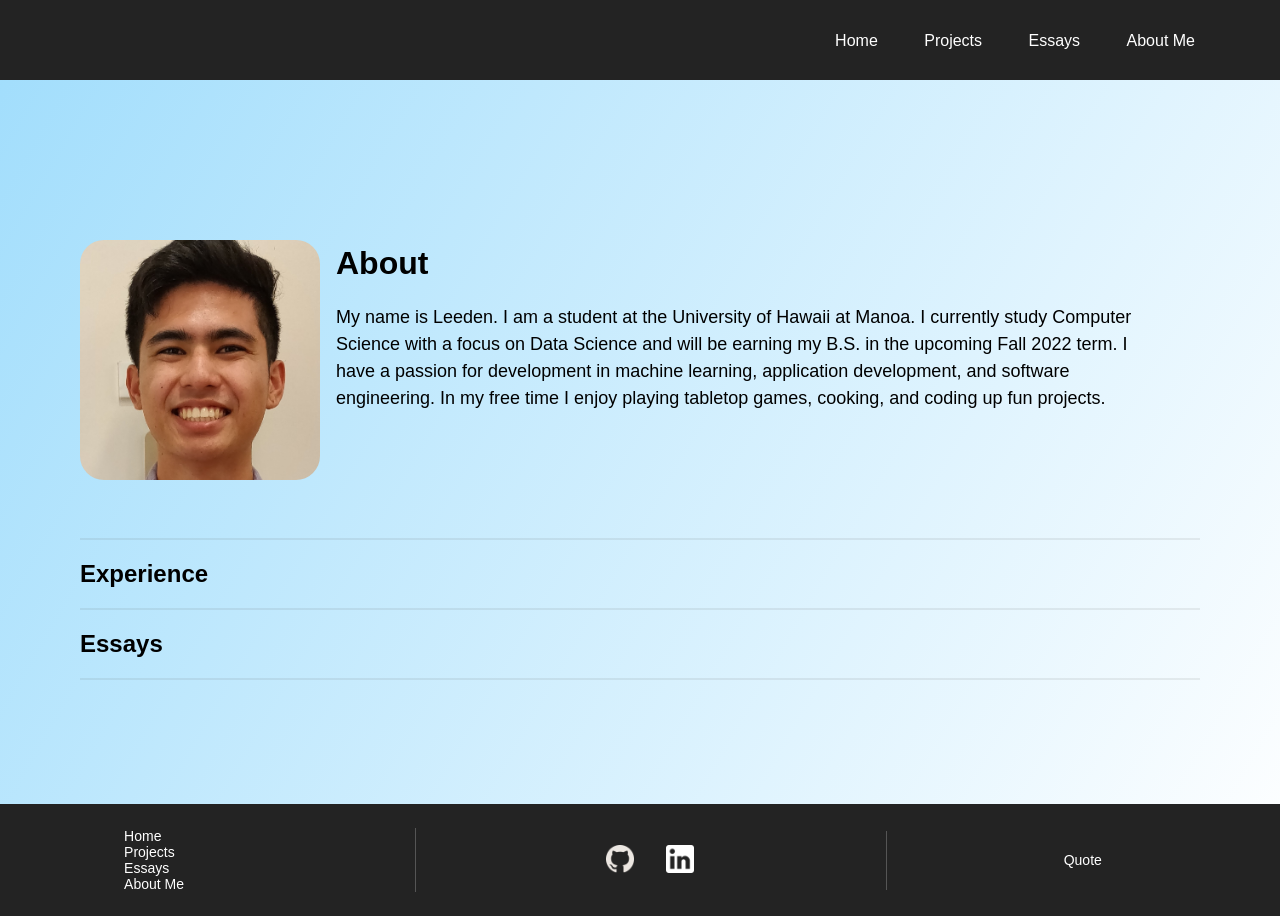
==== about/index.html @ 835e1a2b "worked on about and home pages" ====
<!-- THIS FILE IS PROGRAMATICALLY GENERATED, CHANGES TO THIS .html FILE WILL NOT SAVE-->
        <head>
            <title>Leeden R | Portfolio</title>
            <link rel="stylesheet" href="../styles.css" /><link rel="stylesheet" href="about.css" />
            <link rel="icon" type="image/x-icon" href="../images/favicon.png" />
            <meta name="viewport" content="width=device-width, initial-scale=1.0" />
        </head>
    <body><div class="background_image">
        <div class="navbar">
            <a class="menu_obj" href="#"><img class="inverted menu_button" src="../images/menu.png" alt="menu button" /></a>
            <a class="navbar_obj" href="/">Home</a>
            <a class="navbar_obj" href="/projects/">Projects</a>
            <a class="navbar_obj" href="/essays/">Essays</a>
            <a class="navbar_obj" href="/about/">About Me</a>
        </div>
    <div class="site_body">
        <img class="profile_picture" src="../images/profile-picture.jpg" alt="headshot" />
        <h1>About</h1>
        <p class="about_body">My name is Leeden. I am a student at the University of Hawaii at Manoa. I currently study Computer Science with a focus on Data Science and will be earning my B.S. in the upcoming Fall 2022 term. I have a passion for development in machine learning, application development, and software engineering. In my free time I enjoy playing tabletop games, cooking, and coding up fun projects.</p>
        <div class="hr"></div>
        <h2>Experience</h2><div class="hr"></div>
        <h2>Essays</h2>
        <div class="hr"></div>
    </div>
        <div class="footer">
            <div class="footer_col">
                <a class="sitemap_obj" href="/">Home</a>
                <a class="sitemap_obj" href="/projects/">Projects</a>
                <a class="sitemap_obj" href="/essays/">Essays</a>
                <a class="sitemap_obj" href="/about/">About Me</a>
            </div>
            <div class="footer_col">
                <a href="https://github.com/leedenkraquel"><img class="inverted footer_icon" src="../images/github.png" alt="github logo" /></a>
                <a href="https://www.linkedin.com/in/leeden-raquel-398309183/"><img class="inverted footer_icon" src="../images/linkedin.png" alt="linkedin logo" /></a>
            </div>
            <div class="footer_col">
                <p>Quote</p>
            </div>
        </div>
    </div></body>
---- styles.css ----
body {
    background-color: #eaf8ff;
    font-family: Arial;
    margin: 0;
    position: absolute;
    top: 0;
    bottom: 0;
    left: 0;
    right: 0;
}
.background_image {
    background-image: linear-gradient(120deg, #a0ddfc, #fff);
}
.navbar {
    color: #fff;
    background-color: #232323;
    transition: 0.5s;
    z-index: 2;
}
.navbar_obj {
    color: #fff;
    margin-right: 2em;
    text-decoration: none;
}
.navbar_obj:hover {
    color: #ccc;
}
.menu_obj {
    background-color: #232323;
    position: absolute;
    top: 0;
    right: 0;
    padding: 1em;
    transform: rotate(180deg);
    transition: 0.5s;
}
@media screen and (max-width: 700px) {
    .navbar {
        position: absolute;
        width:0;
        top: 0;
        bottom: 0;
        right: 0;
        padding-top: 3em;
        padding-bottom: 0;
    }
    .navbar_obj {
        display: block; 
        font-size: 0;
        padding-bottom: 0.5em;
        padding-left: 0.3em;
    }
    .navbar:focus-within {
        width: 7em;
    }
    .navbar:focus-within .navbar_obj {
        font-size: 20;
    }
    .menu_obj:focus {
        right: 6.9em;
    }
    .menu_obj:focus .menu_button{
        transform: rotate(540deg);
    }
    .menu_button {
        height: 24;
        transition: 1s;
    }
}
@media screen and (min-width: 700px) {
    .navbar {
        position: absolute;
        left: 0;
        right: 0;
        height: 2em;
        padding-top: 2em;
        padding-bottom: 1em;
        padding-right: 3em;
        text-align: end;
    }
    .navbar_obj {
        display: inline;
        font-size: 16;
        padding: 5px;
    }
    .menu_obj {
        display: none;
    }
}
.site_body {
    padding-top: 14em;
    padding-left: 5em;
    padding-right: 5em;
    min-height: calc(100% - 20em);
}
.footer {
    background-color: #232323;
    color: #fff;
    height: 6em;
    display: grid;
    grid-template-columns: auto auto auto; 
    justify-items: center;
    align-items: center;
    font-size: 14;
    padding-top: 1em;
    padding-bottom: 1em;
}
.footer_col {
    width: 100%;
    border-right: 1px solid #555;
    text-align: center;
}
.sitemap_obj {
    padding-left: 30%;
    text-align: start;
    display: block;
    color: #fff;
    text-decoration: none;
}
.footer_icon {
    height: 2em;
    padding: 1em;
}
.inverted {
    filter: invert(1);
}
.hr {
    border-bottom: 2px solid #555;
    opacity: 0.1;
}
---- about/about.css ----
.profile_picture {
    float: left;
    border-radius: 10%;
    margin-top: 1em;
    margin-right: 1em;
    height: 15em;
}
.about_body {
    font-size: 18;
    min-height: 10em;
    margin-bottom: 3em;
    padding-left: 2em;
    padding-right: 2em;
    line-height: 1.5em;
}
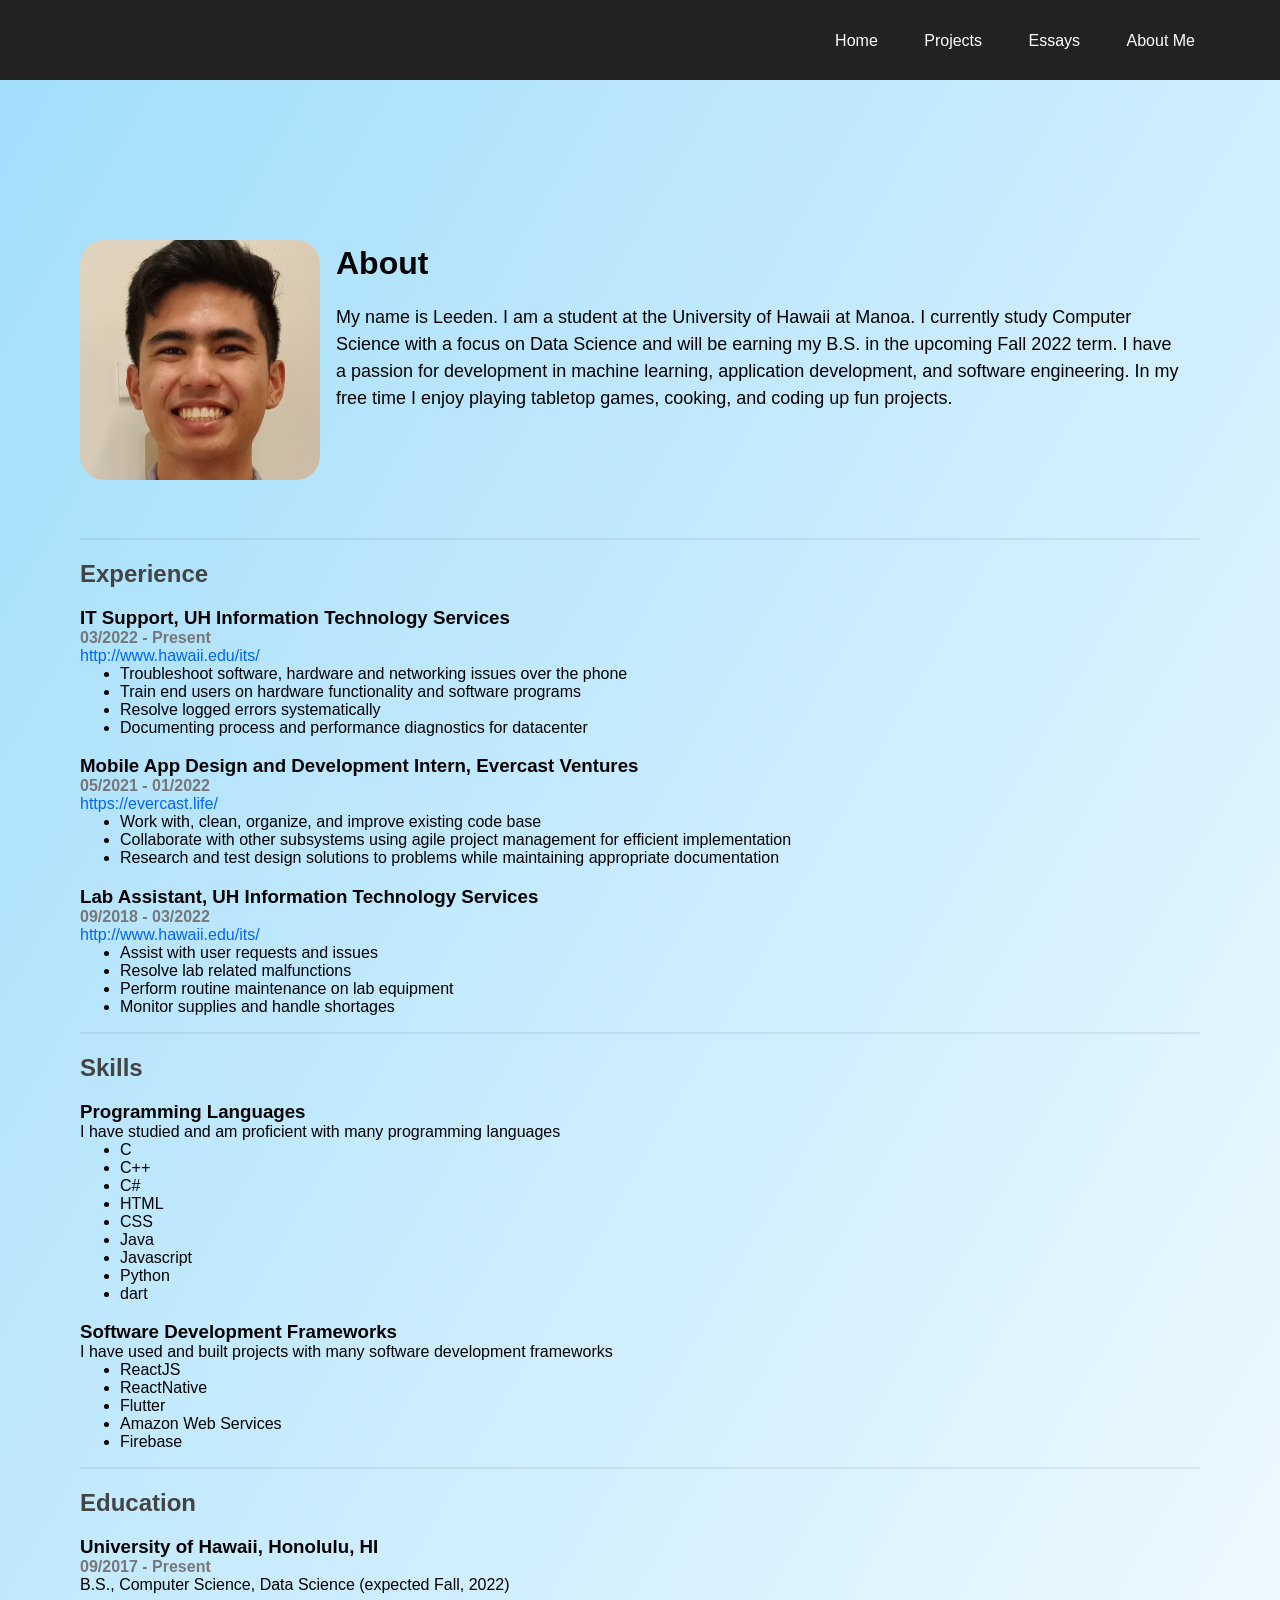
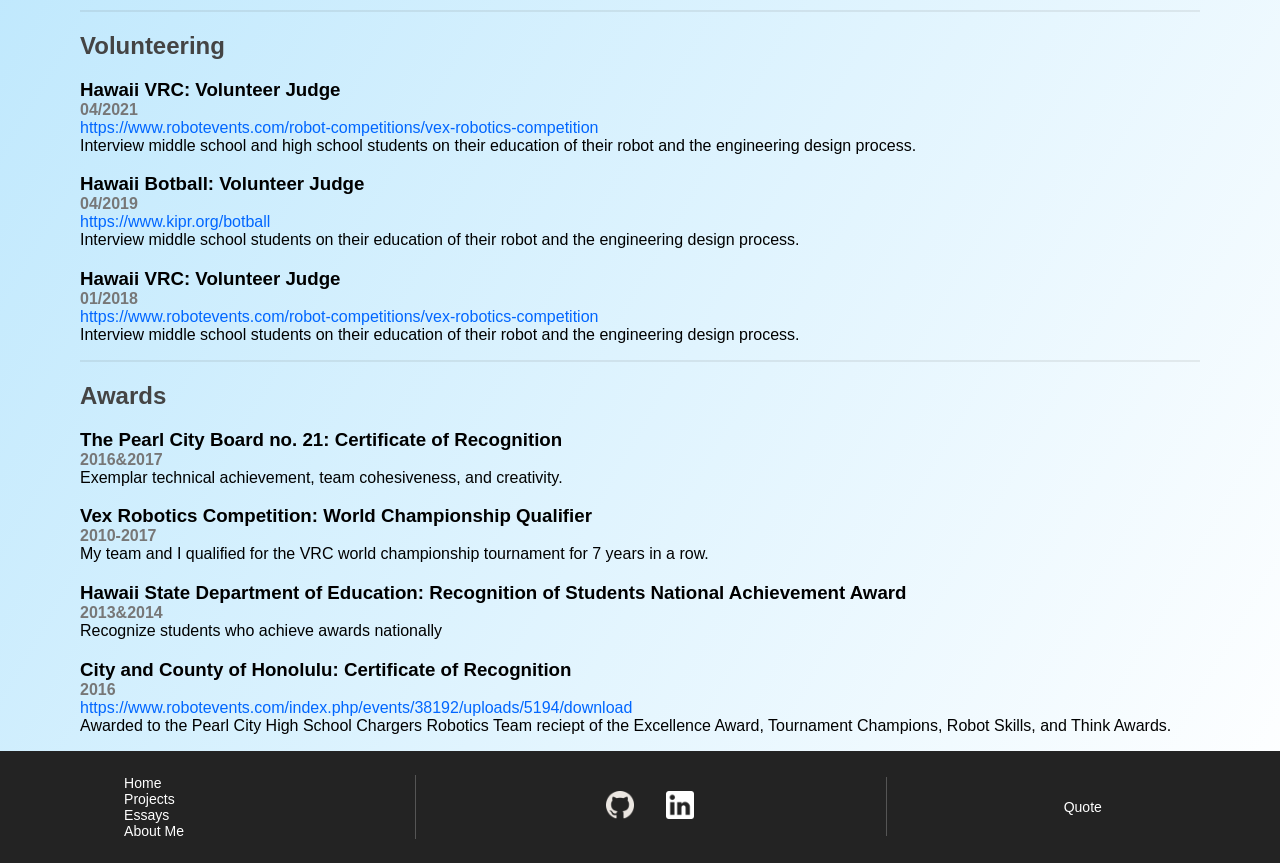
==== commit a2a45ee1: "finished about page" ====
--- a/about/index.html
+++ b/about/index.html
@@ -18,10 +18,16 @@
         <h1>About</h1>
         <p class="about_body">My name is Leeden. I am a student at the University of Hawaii at Manoa. I currently study Computer Science with a focus on Data Science and will be earning my B.S. in the upcoming Fall 2022 term. I have a passion for development in machine learning, application development, and software engineering. In my free time I enjoy playing tabletop games, cooking, and coding up fun projects.</p>
         <div class="hr"></div>
-        <h2>Experience</h2><div class="hr"></div>
-        <h2>Essays</h2>
-        <div class="hr"></div>
-    </div>
+        <h2>Experience</h2>
+    <div class="experience section"><h3 class="title">IT Support, UH Information Technology Services</h3><p class="date">03/2022 - Present</p><a class="website" href="http://www.hawaii.edu/its/">http://www.hawaii.edu/its/</a><ul class="highlights"><li>Troubleshoot software, hardware and networking issues over the phone</li><li>Train end users on hardware functionality and software programs</li><li>Resolve logged errors systematically</li><li>Documenting process and performance diagnostics for datacenter</li></ul><h3 class="title">Mobile App Design and Development Intern, Evercast Ventures</h3><p class="date">05/2021 - 01/2022</p><a class="website" href="https://evercast.life/">https://evercast.life/</a><ul class="highlights"><li>Work with, clean, organize, and improve existing code base</li><li>Collaborate with other subsystems using agile project management for efficient implementation</li><li>Research and test design solutions to problems while maintaining appropriate documentation</li></ul><h3 class="title">Lab Assistant, UH Information Technology Services</h3><p class="date">09/2018 - 03/2022</p><a class="website" href="http://www.hawaii.edu/its/">http://www.hawaii.edu/its/</a><ul class="highlights"><li>Assist with user requests and issues</li><li>Resolve lab related malfunctions</li><li>Perform routine maintenance on lab equipment</li><li>Monitor supplies and handle shortages</li></ul></div><div class="hr"></div>
+        <h2>Skills</h2>
+    <div class="skills section"><h3 class="title">Programming Languages</h3><p class="summary">I have studied and am proficient with many programming languages</p><ul class="highlights"><li>C</li><li>C++</li><li>C#</li><li>HTML</li><li>CSS</li><li>Java</li><li>Javascript</li><li>Python</li><li>dart</li></ul><h3 class="title">Software Development Frameworks</h3><p class="summary">I have used and built projects with many software development frameworks</p><ul class="highlights"><li>ReactJS</li><li>ReactNative</li><li>Flutter</li><li>Amazon Web Services</li><li>Firebase</li></ul></div><div class="hr"></div>
+        <h2>Education</h2>
+    <div class="education section"><h3 class="title">University of Hawaii, Honolulu, HI</h3><p class="date">09/2017 - Present</p><p class="summary">B.S., Computer Science, Data Science (expected Fall, 2022)</p></div><div class="hr"></div>
+        <h2>Volunteering</h2>
+    <div class="volunteering section"><h3 class="title">Hawaii VRC: Volunteer Judge</h3><p class="date">04/2021</p><a class="website" href="https://www.robotevents.com/robot-competitions/vex-robotics-competition">https://www.robotevents.com/robot-competitions/vex-robotics-competition</a><p class="summary">Interview middle school and high school students on their education of their robot and the engineering design process.</p><h3 class="title">Hawaii Botball: Volunteer Judge</h3><p class="date">04/2019</p><a class="website" href="https://www.kipr.org/botball">https://www.kipr.org/botball</a><p class="summary">Interview middle school students on their education of their robot and the engineering design process.</p><h3 class="title">Hawaii VRC: Volunteer Judge</h3><p class="date">01/2018</p><a class="website" href="https://www.robotevents.com/robot-competitions/vex-robotics-competition">https://www.robotevents.com/robot-competitions/vex-robotics-competition</a><p class="summary">Interview middle school students on their education of their robot and the engineering design process.</p></div><div class="hr"></div>
+        <h2>Awards</h2>
+    <div class="awards section"><h3 class="title">The Pearl City Board no. 21: Certificate of Recognition</h3><p class="date">2016&2017</p><a class="website" href=""></a><p class="summary">Exemplar technical achievement, team cohesiveness, and creativity.</p><h3 class="title">Vex Robotics Competition: World Championship Qualifier</h3><p class="date">2010-2017</p><a class="website" href=""></a><p class="summary">My team and I qualified for the VRC world championship tournament for 7 years in a row.</p><h3 class="title">Hawaii State Department of Education: Recognition of Students National Achievement Award</h3><p class="date">2013&2014</p><a class="website" href=""></a><p class="summary">Recognize students who achieve awards nationally</p><h3 class="title">City and County of Honolulu: Certificate of Recognition</h3><p class="date">2016</p><a class="website" href="https://www.robotevents.com/index.php/events/38192/uploads/5194/download">https://www.robotevents.com/index.php/events/38192/uploads/5194/download</a><p class="summary">Awarded to the Pearl City High School Chargers Robotics Team reciept of the Excellence Award, Tournament Champions, Robot Skills, and Think Awards.</p></div></div>
         <div class="footer">
             <div class="footer_col">
                 <a class="sitemap_obj" href="/">Home</a>
--- a/about/about.css
+++ b/about/about.css
@@ -1,3 +1,7 @@
+h2 {
+    color: #444;
+    margin-bottom: 0;
+}
 .profile_picture {
     float: left;
     border-radius: 10%;
@@ -9,7 +13,34 @@
     font-size: 18;
     min-height: 10em;
     margin-bottom: 3em;
-    padding-left: 2em;
-    padding-right: 2em;
+    padding-left: 1em;
+    padding-right: 1em;
     line-height: 1.5em;
+}
+.title {
+    margin-top: 1em;
+    margin-bottom: 0;
+}
+.date {
+    color: #777;
+    font-weight: bold;
+    margin-top: 0;
+    margin-bottom: 0;
+}
+.website {
+    color: #06f;
+    text-decoration: none;
+    overflow-wrap: break-word;
+}
+.summary {
+    margin-top: 0;
+    margin-bottom: 0;
+}
+.highlights {
+    margin-top: 0;
+    margin-bottom: 0;
+}
+.section {
+    margin-top: 1em;
+    margin-bottom: 1em;
 }
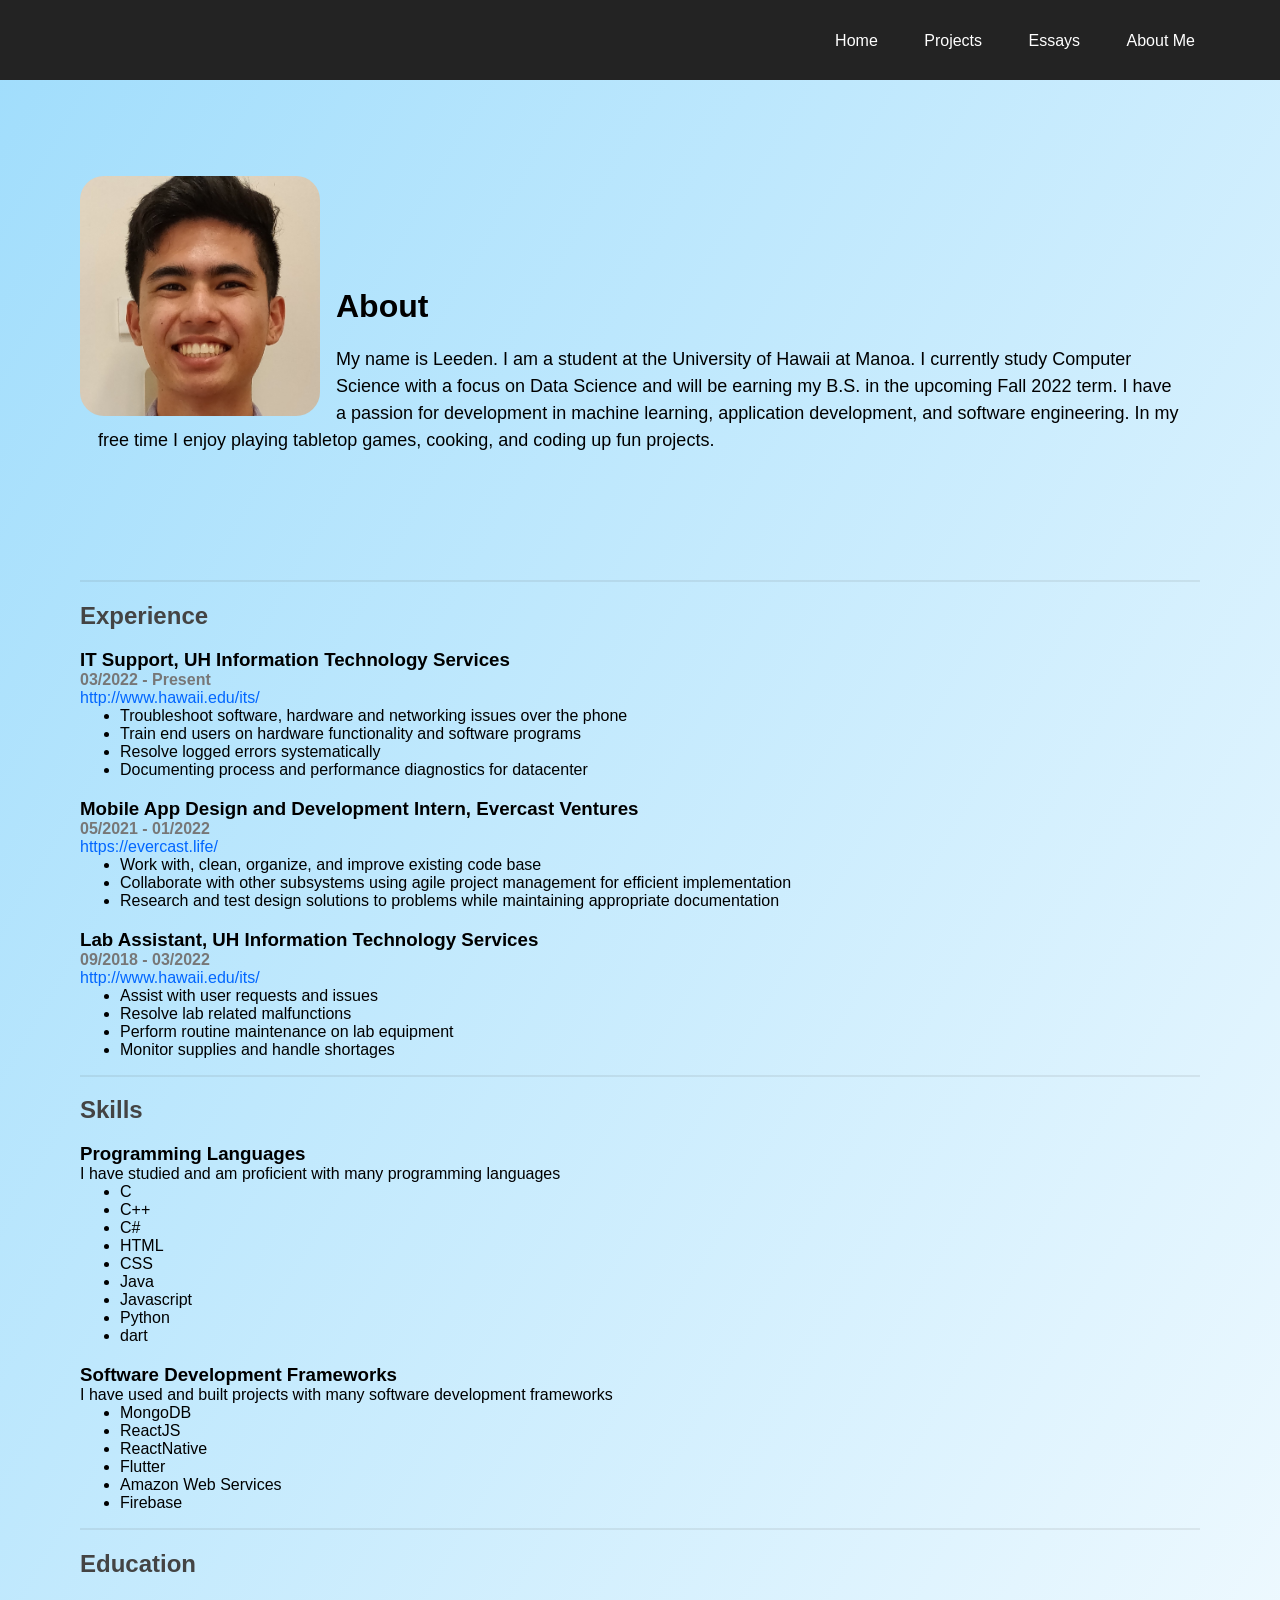
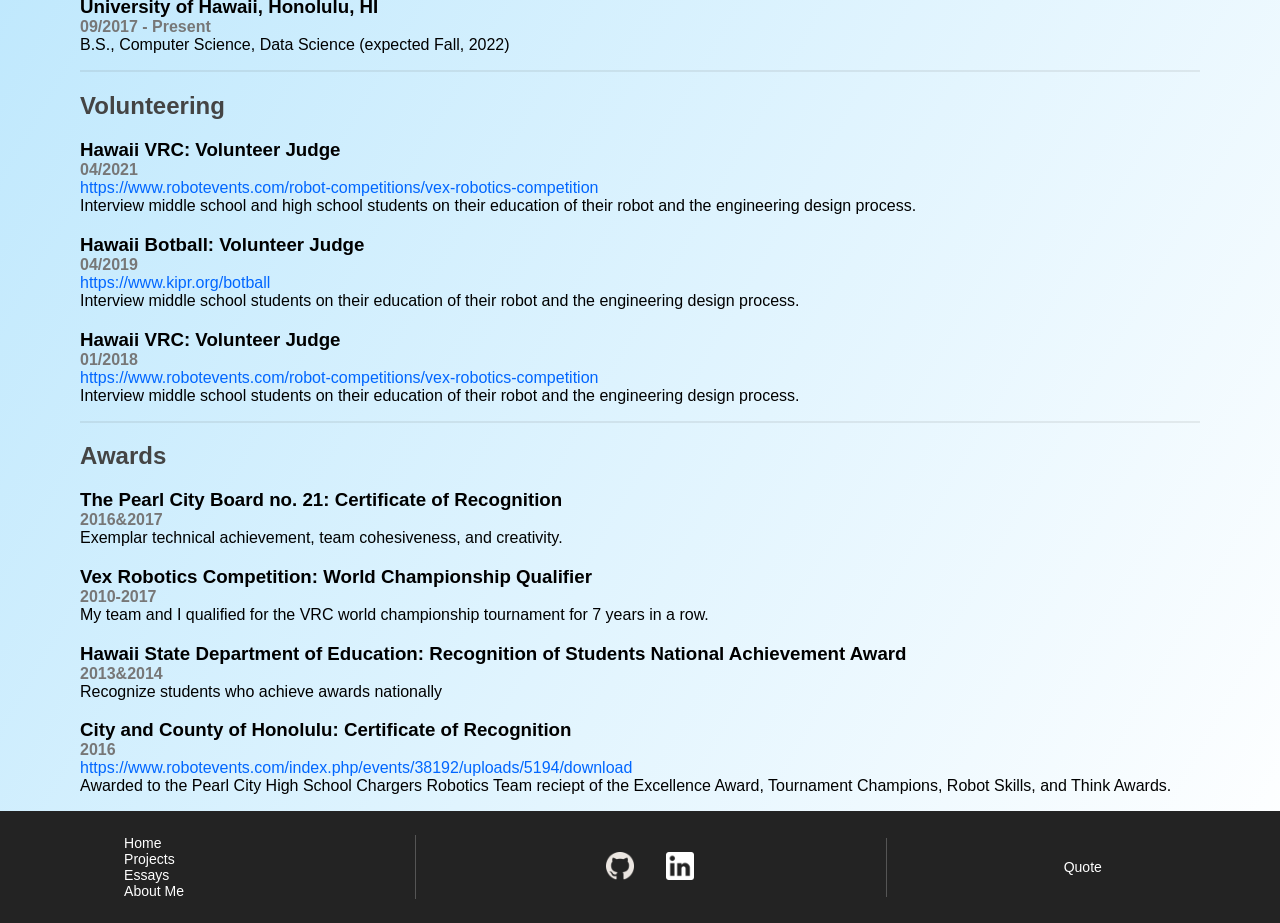
==== commit 87936922: "project page project page is made as well as project section of home page" ====
--- a/about/index.html
+++ b/about/index.html
@@ -21,7 +21,7 @@
         <h2>Experience</h2>
     <div class="experience section"><h3 class="title">IT Support, UH Information Technology Services</h3><p class="date">03/2022 - Present</p><a class="website" href="http://www.hawaii.edu/its/">http://www.hawaii.edu/its/</a><ul class="highlights"><li>Troubleshoot software, hardware and networking issues over the phone</li><li>Train end users on hardware functionality and software programs</li><li>Resolve logged errors systematically</li><li>Documenting process and performance diagnostics for datacenter</li></ul><h3 class="title">Mobile App Design and Development Intern, Evercast Ventures</h3><p class="date">05/2021 - 01/2022</p><a class="website" href="https://evercast.life/">https://evercast.life/</a><ul class="highlights"><li>Work with, clean, organize, and improve existing code base</li><li>Collaborate with other subsystems using agile project management for efficient implementation</li><li>Research and test design solutions to problems while maintaining appropriate documentation</li></ul><h3 class="title">Lab Assistant, UH Information Technology Services</h3><p class="date">09/2018 - 03/2022</p><a class="website" href="http://www.hawaii.edu/its/">http://www.hawaii.edu/its/</a><ul class="highlights"><li>Assist with user requests and issues</li><li>Resolve lab related malfunctions</li><li>Perform routine maintenance on lab equipment</li><li>Monitor supplies and handle shortages</li></ul></div><div class="hr"></div>
         <h2>Skills</h2>
-    <div class="skills section"><h3 class="title">Programming Languages</h3><p class="summary">I have studied and am proficient with many programming languages</p><ul class="highlights"><li>C</li><li>C++</li><li>C#</li><li>HTML</li><li>CSS</li><li>Java</li><li>Javascript</li><li>Python</li><li>dart</li></ul><h3 class="title">Software Development Frameworks</h3><p class="summary">I have used and built projects with many software development frameworks</p><ul class="highlights"><li>ReactJS</li><li>ReactNative</li><li>Flutter</li><li>Amazon Web Services</li><li>Firebase</li></ul></div><div class="hr"></div>
+    <div class="skills section"><h3 class="title">Programming Languages</h3><p class="summary">I have studied and am proficient with many programming languages</p><ul class="highlights"><li>C</li><li>C++</li><li>C#</li><li>HTML</li><li>CSS</li><li>Java</li><li>Javascript</li><li>Python</li><li>dart</li></ul><h3 class="title">Software Development Frameworks</h3><p class="summary">I have used and built projects with many software development frameworks</p><ul class="highlights"><li>MongoDB</li><li>ReactJS</li><li>ReactNative</li><li>Flutter</li><li>Amazon Web Services</li><li>Firebase</li></ul></div><div class="hr"></div>
         <h2>Education</h2>
     <div class="education section"><h3 class="title">University of Hawaii, Honolulu, HI</h3><p class="date">09/2017 - Present</p><p class="summary">B.S., Computer Science, Data Science (expected Fall, 2022)</p></div><div class="hr"></div>
         <h2>Volunteering</h2>
--- a/styles.css
+++ b/styles.css
@@ -7,6 +7,9 @@
     bottom: 0;
     left: 0;
     right: 0;
+}
+h1 {
+    margin-top: 4em;
 }
 .background_image {
     background-image: linear-gradient(120deg, #a0ddfc, #fff);
@@ -88,7 +91,7 @@
     }
 }
 .site_body {
-    padding-top: 14em;
+    padding-top: 10em;
     padding-left: 5em;
     padding-right: 5em;
     min-height: calc(100% - 20em);
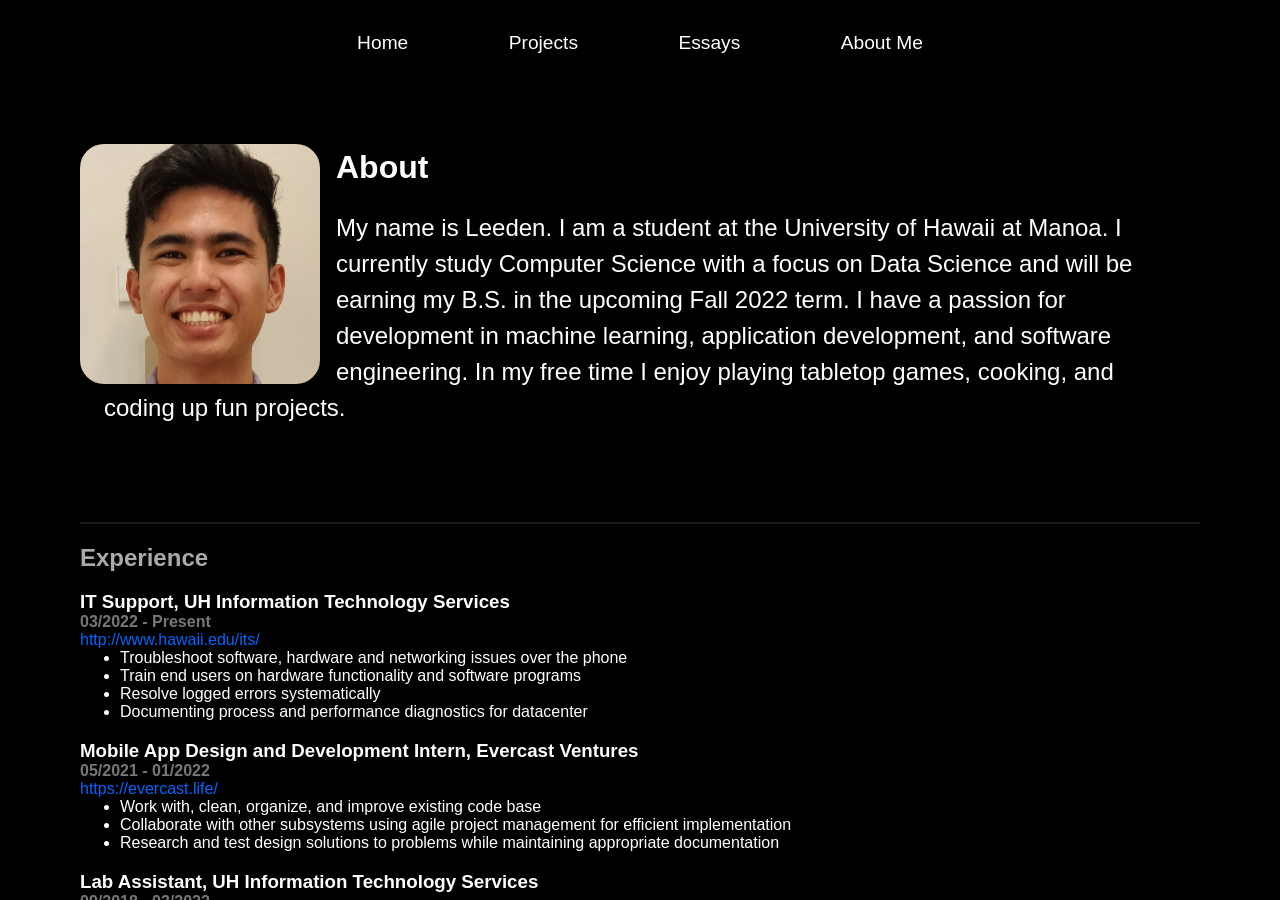
==== commit 149af2cf: "makeover" ====
--- a/about/index.html
+++ b/about/index.html
@@ -21,7 +21,7 @@
         <h2>Experience</h2>
     <div class="experience section"><h3 class="title">IT Support, UH Information Technology Services</h3><p class="date">03/2022 - Present</p><a class="website" href="http://www.hawaii.edu/its/">http://www.hawaii.edu/its/</a><ul class="highlights"><li>Troubleshoot software, hardware and networking issues over the phone</li><li>Train end users on hardware functionality and software programs</li><li>Resolve logged errors systematically</li><li>Documenting process and performance diagnostics for datacenter</li></ul><h3 class="title">Mobile App Design and Development Intern, Evercast Ventures</h3><p class="date">05/2021 - 01/2022</p><a class="website" href="https://evercast.life/">https://evercast.life/</a><ul class="highlights"><li>Work with, clean, organize, and improve existing code base</li><li>Collaborate with other subsystems using agile project management for efficient implementation</li><li>Research and test design solutions to problems while maintaining appropriate documentation</li></ul><h3 class="title">Lab Assistant, UH Information Technology Services</h3><p class="date">09/2018 - 03/2022</p><a class="website" href="http://www.hawaii.edu/its/">http://www.hawaii.edu/its/</a><ul class="highlights"><li>Assist with user requests and issues</li><li>Resolve lab related malfunctions</li><li>Perform routine maintenance on lab equipment</li><li>Monitor supplies and handle shortages</li></ul></div><div class="hr"></div>
         <h2>Skills</h2>
-    <div class="skills section"><h3 class="title">Programming Languages</h3><p class="summary">I have studied and am proficient with many programming languages</p><ul class="highlights"><li>C</li><li>C++</li><li>C#</li><li>HTML</li><li>CSS</li><li>Java</li><li>Javascript</li><li>Python</li><li>dart</li></ul><h3 class="title">Software Development Frameworks</h3><p class="summary">I have used and built projects with many software development frameworks</p><ul class="highlights"><li>MongoDB</li><li>ReactJS</li><li>ReactNative</li><li>Flutter</li><li>Amazon Web Services</li><li>Firebase</li></ul></div><div class="hr"></div>
+    <div class="skills section"><h3 class="title">Programming Languages</h3><p class="summary">I have studied and am proficient with many programming languages</p><ul class="highlights"><li>C</li><li>C++</li><li>C#</li><li>HTML</li><li>CSS</li><li>Java</li><li>Javascript</li><li>Python</li><li>Dart</li></ul><h3 class="title">Software Development Frameworks</h3><p class="summary">I have used and built projects with many software development frameworks</p><ul class="highlights"><li>MongoDB</li><li>ReactJS</li><li>ReactNative</li><li>Flutter</li><li>Amazon Web Services</li><li>Firebase</li></ul></div><div class="hr"></div>
         <h2>Education</h2>
     <div class="education section"><h3 class="title">University of Hawaii, Honolulu, HI</h3><p class="date">09/2017 - Present</p><p class="summary">B.S., Computer Science, Data Science (expected Fall, 2022)</p></div><div class="hr"></div>
         <h2>Volunteering</h2>
--- a/styles.css
+++ b/styles.css
@@ -1,5 +1,4 @@
 body {
-    background-color: #eaf8ff;
     font-family: Arial;
     margin: 0;
     position: absolute;
@@ -8,28 +7,37 @@
     left: 0;
     right: 0;
 }
-h1 {
-    margin-top: 4em;
-}
 .background_image {
-    background-image: linear-gradient(120deg, #a0ddfc, #fff);
+    background-color: #000;
+    height: 100%;
+    overflow-y: scroll;
+    overflow-x: hidden;
 }
 .navbar {
-    color: #fff;
-    background-color: #232323;
+    left: 0;
+    right: 0;
+    height: 2em;
+    padding-top: 2em;
+    padding-bottom: 1em;
+    text-align: center;
     transition: 0.5s;
     z-index: 2;
 }
 .navbar_obj {
+    display: inline;
     color: #fff;
     margin-right: 2em;
+    margin-left: 2em;
+    padding: 0.5em;
+    font-size: 1.2rem;
     text-decoration: none;
+    transition: 0.5s;
 }
 .navbar_obj:hover {
-    color: #ccc;
+    color: teal;
 }
 .menu_obj {
-    background-color: #232323;
+    display: none;
     position: absolute;
     top: 0;
     right: 0;
@@ -37,19 +45,31 @@
     transform: rotate(180deg);
     transition: 0.5s;
 }
+.site_body {
+    color: #fff;
+    padding-top: 3em;
+    padding-left: 5em;
+    padding-right: 5em;
+    min-height: calc(100% - 11em);
+}
 @media screen and (max-width: 700px) {
     .navbar {
         position: absolute;
-        width:0;
+        height: auto;
+        width: 0;
         top: 0;
         bottom: 0;
+        left: auto;
         right: 0;
         padding-top: 3em;
+        padding-right: 0;
         padding-bottom: 0;
+        text-align: start;
     }
     .navbar_obj {
         display: block; 
-        font-size: 0;
+        margin-left: 0;
+        margin-right: 0;
         padding-bottom: 0.5em;
         padding-left: 0.3em;
     }
@@ -57,7 +77,10 @@
         width: 7em;
     }
     .navbar:focus-within .navbar_obj {
-        font-size: 20;
+        font-size: 1.2rem;
+    }
+    .menu_obj {
+        display: block;
     }
     .menu_obj:focus {
         right: 6.9em;
@@ -69,42 +92,20 @@
         height: 24;
         transition: 1s;
     }
-}
-@media screen and (min-width: 700px) {
-    .navbar {
-        position: absolute;
-        left: 0;
-        right: 0;
-        height: 2em;
-        padding-top: 2em;
-        padding-bottom: 1em;
-        padding-right: 3em;
-        text-align: end;
-    }
-    .navbar_obj {
-        display: inline;
-        font-size: 16;
-        padding: 5px;
-    }
-    .menu_obj {
-        display: none;
+    .site_body {
+        padding-top: 5em;
+        padding-left: 1em;
+        padding-right: 1em;
     }
 }
-.site_body {
-    padding-top: 10em;
-    padding-left: 5em;
-    padding-right: 5em;
-    min-height: calc(100% - 20em);
-}
 .footer {
-    background-color: #232323;
     color: #fff;
     height: 6em;
     display: grid;
     grid-template-columns: auto auto auto; 
     justify-items: center;
     align-items: center;
-    font-size: 14;
+    font-size: 0.9rem;
     padding-top: 1em;
     padding-bottom: 1em;
 }
@@ -119,15 +120,78 @@
     display: block;
     color: #fff;
     text-decoration: none;
+    transition: 0.5s;
+}
+.sitemap_obj:hover {
+    color: teal;
 }
 .footer_icon {
     height: 2em;
     padding: 1em;
 }
+.footer_icon:hover {
+    -webkit-mask-image: linear-gradient(black, transparent)
+}
 .inverted {
     filter: invert(1);
 }
 .hr {
-    border-bottom: 2px solid #555;
+    border-bottom: 2px solid #fff;
     opacity: 0.1;
+}
+
+.ui:active {
+    position: absolute;
+    top: 10%;
+    left: 0;
+    height: auto;
+    width: auto;
+    max-width: 100%;
+    background-color: #ddd;
+}
+.fluid {
+    width: 100%;
+}
+.rounded {
+    border-radius: 15px;
+}
+.circular {
+    aspect-ratio: 1 / 1;
+    border-radius: 50%;
+}
+.left {
+    float: left;
+    margin-right: 1em;
+}
+.right {
+    float: right;
+    margin-left: 1em;
+}
+.tiny {
+    width: 5%;
+}
+.small {
+    width: 15%;
+}
+.medium {
+    width: 30%;
+}
+.large {
+    width: 75%;
+}
+.avatar {
+    height: 2em;
+    width: 2em;
+    border-radius: 50%;
+}
+.centered {
+    display: block;
+    margin: auto;
+}
+.parallax {
+    height: 100vh;
+    background-attachment: fixed;
+    background-position: center;
+    background-repeat: no-repeat;
+    background-size: cover;
 }
--- a/about/about.css
+++ b/about/about.css
@@ -1,5 +1,5 @@
 h2 {
-    color: #444;
+    color: #fffa;
     margin-bottom: 0;
 }
 .profile_picture {
@@ -9,13 +9,24 @@
     margin-right: 1em;
     height: 15em;
 }
+@media screen and (max-width: 700px) {
+    .profile_picture {
+        display: block;
+        float: none;
+        margin: auto;
+    }
+} 
 .about_body {
-    font-size: 18;
+    color: #fff;
+    font-size: 1.5rem;
     min-height: 10em;
     margin-bottom: 3em;
     padding-left: 1em;
     padding-right: 1em;
     line-height: 1.5em;
+}
+.section {
+    color: #fff;
 }
 .title {
     margin-top: 1em;
